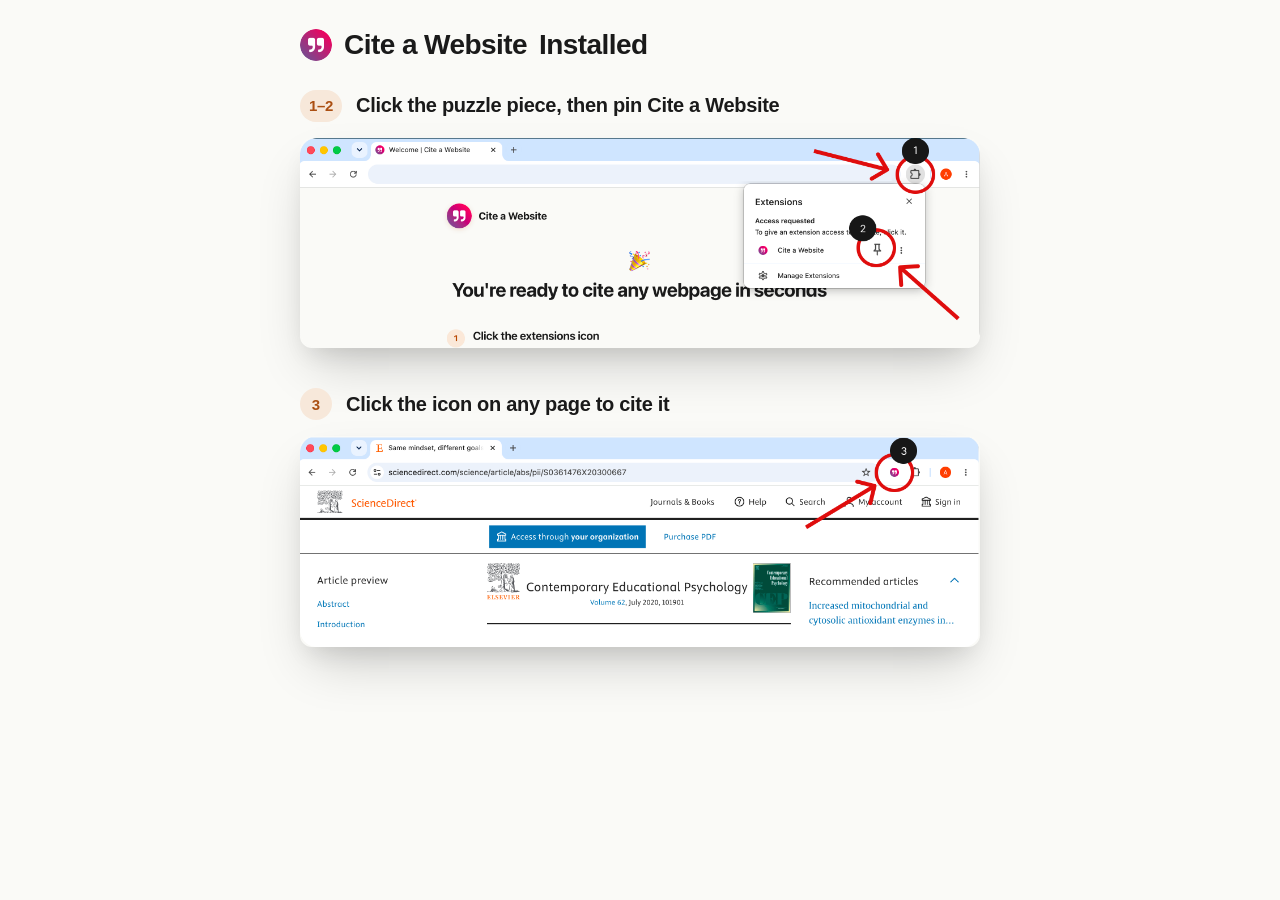
==== index.html @ b275d7fb "Initial welcome page for Cite a Website extension Co-authored-by: Cursor <cursoragent@cursor.com>" ====
<!doctype html>
<html lang="en">
  <head>
    <meta charset="UTF-8" />
    <meta name="viewport" content="width=device-width, initial-scale=1.0" />
    <title>Welcome | Cite a Website</title>
    <link rel="icon" type="image/png" href="./assets/icon-32.png" />
    <link rel="stylesheet" href="./welcome.css" />
  </head>
  <body>
    <div class="page">
      <h1 class="install-title">
        <img
          class="install-title__icon"
          src="./assets/icon-32.png"
          width="32"
          height="32"
          alt=""
        />
        <span class="install-title__name">Cite a Website</span>
        <span class="install-title__installed">Installed</span>
      </h1>

      <ol class="steps">
        <li class="step" aria-label="Steps 1 and 2">
          <div class="step-head">
            <span class="step-num step-num--range" aria-hidden="true">1–2</span>
            <div class="step-text">
              <h2>Click the puzzle piece, then pin Cite a Website</h2>
            </div>
          </div>
          <div class="step-visual">
            <img
              class="step-screenshot step-screenshot--setup"
              src="./assets/steps1and2.png"
              width="4800"
              height="1488"
              alt="Chrome: click the puzzle piece (1), then pin Cite a Website (2)"
            />
          </div>
        </li>

        <li class="step" aria-label="Step 3">
          <div class="step-head">
            <span class="step-num" aria-hidden="true">3</span>
            <div class="step-text">
              <h2>Click the icon on any page to cite it</h2>
            </div>
          </div>
          <div class="step-visual">
            <img
              class="step-screenshot step-screenshot--click"
              src="./assets/step3.png"
              width="4800"
              height="1488"
              alt="Chrome: click the icon in the toolbar on any page to cite it"
            />
          </div>
        </li>
      </ol>
    </div>
  </body>
</html>
---- welcome.css ----
/* ---- design tokens (aligned with popup.css) ---- */
:root {
  --c-bg: #fafaf7;
  --c-bg-subtle: #f2f1ec;
  --c-bg-card: #ffffff;
  --c-fg: #1a1a1a;
  --c-fg-muted: #595953;
  --c-fg-faint: #83837c;
  --c-accent: #ab4f12;
  --c-accent-soft: #f7e8da;
  --c-step: #ab4f12;
  --c-step-bg: #f7e8da;
  --c-border: #e2dfd4;
  --font-sans: -apple-system, BlinkMacSystemFont, 'Segoe UI', Roboto, Helvetica, Arial, sans-serif;
  --max-width: 720px;
  --radius: 12px;
}

*,
*::before,
*::after {
  box-sizing: border-box;
}

html,
body {
  margin: 0;
  padding: 0;
  background: var(--c-bg);
  color: var(--c-fg);
  font-family: var(--font-sans);
  font-size: 16px;
  line-height: 1.55;
  -webkit-font-smoothing: antialiased;
}

body {
  min-height: 100vh;
}

/* ---- layout ---- */
.page {
  max-width: var(--max-width);
  margin: 0 auto;
  padding: 28px 20px 56px;
}

/* ---- title: icon + name + Installed (one line) ---- */
.install-title {
  display: flex;
  align-items: center;
  gap: 12px;
  flex-wrap: wrap;
  margin: 0 0 28px;
  font-size: clamp(22px, 4.5vw, 28px);
  font-weight: 700;
  letter-spacing: -0.02em;
  line-height: 1.2;
}

.install-title__icon {
  width: 32px;
  height: 32px;
  border-radius: 50%;
  flex-shrink: 0;
}

.install-title__name,
.install-title__installed {
  font: inherit;
  letter-spacing: inherit;
}

/* ---- steps ---- */
.steps {
  display: flex;
  flex-direction: column;
  gap: 40px;
  list-style: none;
  margin: 0;
  padding: 0;
}

.step {
  display: flex;
  flex-direction: column;
  gap: 16px;
}

.step-head {
  display: grid;
  grid-template-columns: auto 1fr;
  column-gap: 14px;
  align-items: center;
}

.step-num {
  width: 32px;
  height: 32px;
  display: flex;
  align-items: center;
  justify-content: center;
  border-radius: 50%;
  background: var(--c-step-bg);
  color: var(--c-step);
  font-size: 15px;
  font-weight: 700;
  line-height: 1;
}

.step-num--range {
  width: auto;
  min-width: 42px;
  padding: 0 8px;
  border-radius: 999px;
  letter-spacing: -0.02em;
}

.step-text {
  min-width: 0;
}

.step-text h2 {
  margin: 0;
  font-size: 20px;
  font-weight: 600;
  letter-spacing: -0.015em;
  line-height: 1.25;
}

.step-text p {
  margin: 0;
  color: var(--c-fg-muted);
  font-size: 15px;
}

.step-text strong {
  color: var(--c-fg);
  font-weight: 600;
}

.step-visual {
  overflow: hidden;
  border-radius: 12px;
  box-shadow:
    0 25px 50px -12px rgba(0, 0, 0, 0.2),
    0 12px 24px -8px rgba(0, 0, 0, 0.1);
}

.step-screenshot {
  display: block;
  width: 100%;
  height: auto;
}

/* Per-export edge trim (Figma export artifacts) */
.step-screenshot--setup {
  clip-path: inset(0.5px 0.5px 0 0);
}

.step-screenshot--click {
  clip-path: inset(1px 1.5px 0 0);
}

/* ---- features ---- */
.features {
  margin-top: 48px;
  padding: 24px;
  background: var(--c-bg-subtle);
  border: 1px solid var(--c-border);
  border-radius: var(--radius);
}

.features h2 {
  margin: 0 0 16px;
  font-size: 16px;
  font-weight: 650;
  text-align: center;
}

.feature-grid {
  display: grid;
  grid-template-columns: repeat(auto-fit, minmax(180px, 1fr));
  gap: 16px;
}

.feature-item {
  text-align: center;
}

.feature-icon {
  font-size: 22px;
  line-height: 1;
  margin-bottom: 6px;
}

.feature-item h3 {
  margin: 0 0 4px;
  font-size: 14px;
  font-weight: 650;
}

.feature-item p {
  margin: 0;
  font-size: 13px;
  color: var(--c-fg-muted);
  line-height: 1.4;
}

/* ---- footer ---- */
.site-footer {
  margin-top: 40px;
  padding-top: 24px;
  border-top: 1px solid var(--c-border);
  text-align: center;
  font-size: 13px;
  color: var(--c-fg-faint);
}

.site-footer p {
  margin: 0 0 8px;
}

/* ---- responsive ---- */
@media (max-width: 520px) {
  .page {
    padding: 20px 16px 40px;
  }
}
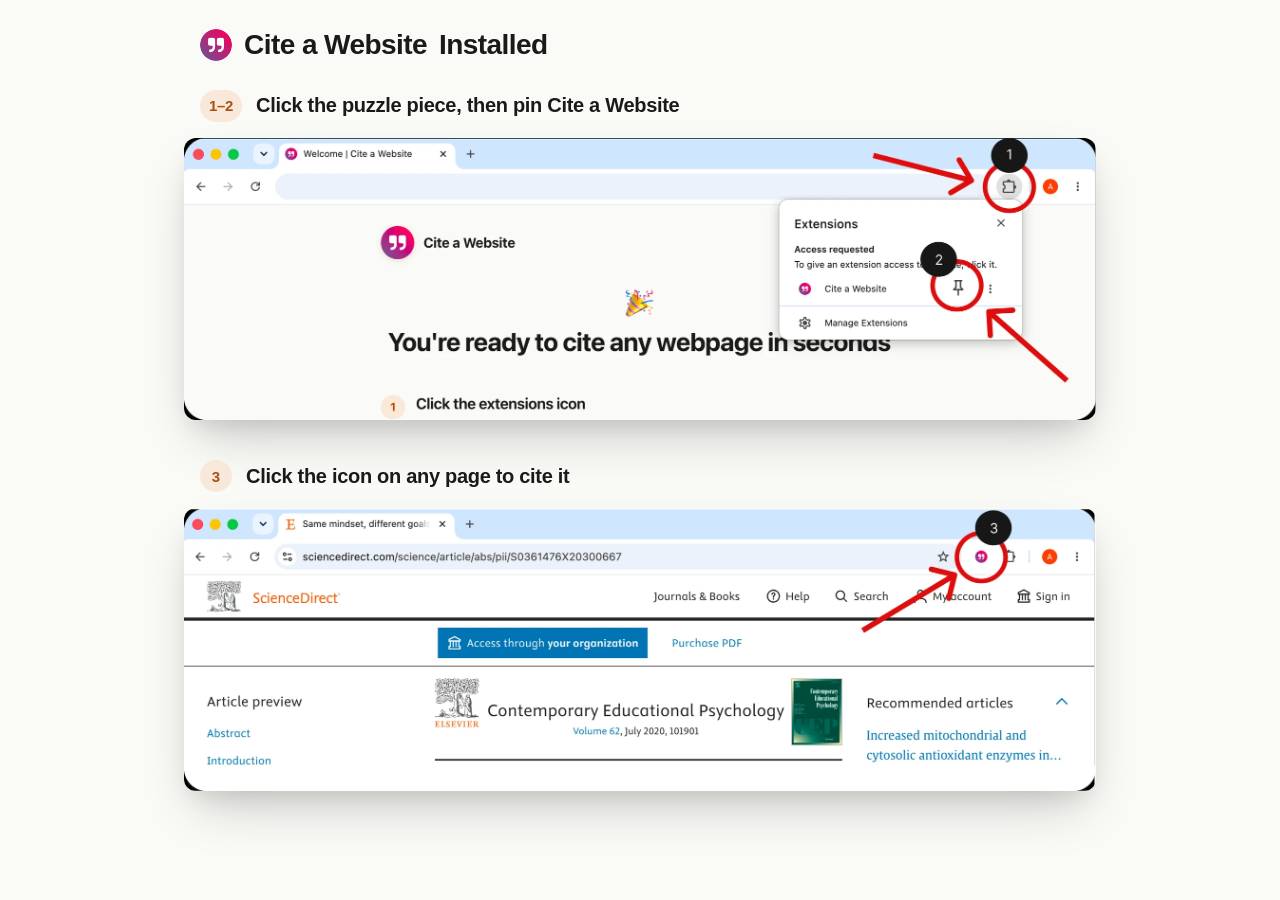
==== commit 70763e84: "Larger screenshot layout and optimized WebP assets. Widen the page, let screenshots bleed slightly o" ====
--- a/index.html
+++ b/index.html
@@ -30,13 +30,21 @@
             </div>
           </div>
           <div class="step-visual">
-            <img
-              class="step-screenshot step-screenshot--setup"
-              src="./assets/steps1and2.png"
-              width="4800"
-              height="1488"
-              alt="Chrome: click the puzzle piece (1), then pin Cite a Website (2)"
-            />
+            <picture>
+              <source
+                type="image/webp"
+                srcset="./assets/steps1and2.webp"
+                width="1920"
+                height="595"
+              />
+              <img
+                class="step-screenshot step-screenshot--setup"
+                src="./assets/steps1and2.png"
+                width="1920"
+                height="595"
+                alt="Chrome: click the puzzle piece (1), then pin Cite a Website (2)"
+              />
+            </picture>
           </div>
         </li>
 
@@ -48,13 +56,21 @@
             </div>
           </div>
           <div class="step-visual">
-            <img
-              class="step-screenshot step-screenshot--click"
-              src="./assets/step3.png"
-              width="4800"
-              height="1488"
-              alt="Chrome: click the icon in the toolbar on any page to cite it"
-            />
+            <picture>
+              <source
+                type="image/webp"
+                srcset="./assets/step3.webp"
+                width="1920"
+                height="595"
+              />
+              <img
+                class="step-screenshot step-screenshot--click"
+                src="./assets/step3.png"
+                width="1920"
+                height="595"
+                alt="Chrome: click the icon in the toolbar on any page to cite it"
+              />
+            </picture>
           </div>
         </li>
       </ol>
--- a/welcome.css
+++ b/welcome.css
@@ -12,7 +12,7 @@
   --c-step-bg: #f7e8da;
   --c-border: #e2dfd4;
   --font-sans: -apple-system, BlinkMacSystemFont, 'Segoe UI', Roboto, Helvetica, Arial, sans-serif;
-  --max-width: 720px;
+  --max-width: 920px;
   --radius: 12px;
 }
 
@@ -147,6 +147,13 @@
     0 12px 24px -8px rgba(0, 0, 0, 0.1);
 }
 
+@media (min-width: 600px) {
+  .step-visual {
+    margin-inline: -16px;
+    width: calc(100% + 32px);
+  }
+}
+
 .step-screenshot {
   display: block;
   width: 100%;
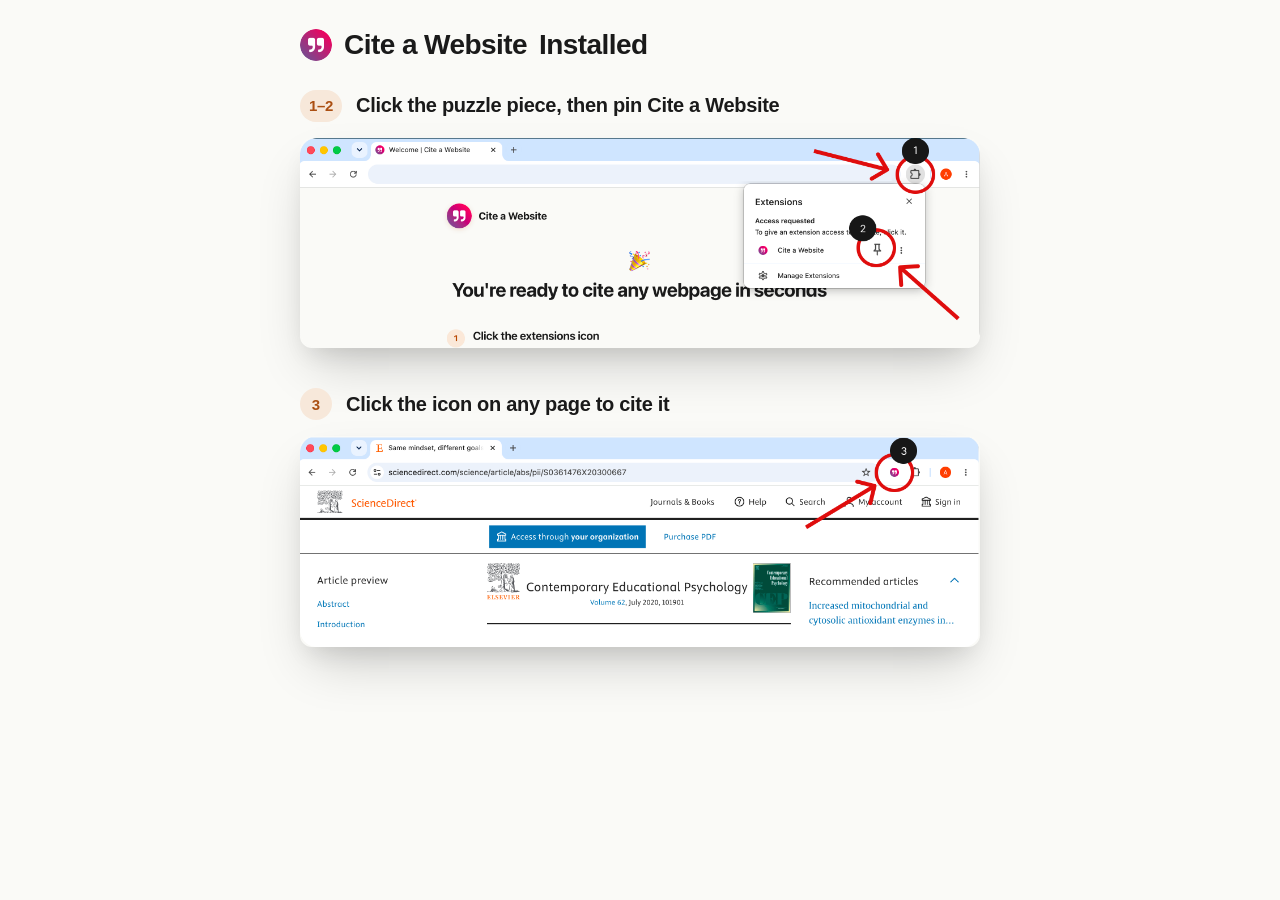
==== commit b37e5491: "Revert wider layout and WebP screenshots. Restore the original 720px layout and PNG-only assets.  Co" ====
--- a/index.html
+++ b/index.html
@@ -30,21 +30,13 @@
             </div>
           </div>
           <div class="step-visual">
-            <picture>
-              <source
-                type="image/webp"
-                srcset="./assets/steps1and2.webp"
-                width="1920"
-                height="595"
-              />
-              <img
-                class="step-screenshot step-screenshot--setup"
-                src="./assets/steps1and2.png"
-                width="1920"
-                height="595"
-                alt="Chrome: click the puzzle piece (1), then pin Cite a Website (2)"
-              />
-            </picture>
+            <img
+              class="step-screenshot step-screenshot--setup"
+              src="./assets/steps1and2.png"
+              width="4800"
+              height="1488"
+              alt="Chrome: click the puzzle piece (1), then pin Cite a Website (2)"
+            />
           </div>
         </li>
 
@@ -56,21 +48,13 @@
             </div>
           </div>
           <div class="step-visual">
-            <picture>
-              <source
-                type="image/webp"
-                srcset="./assets/step3.webp"
-                width="1920"
-                height="595"
-              />
-              <img
-                class="step-screenshot step-screenshot--click"
-                src="./assets/step3.png"
-                width="1920"
-                height="595"
-                alt="Chrome: click the icon in the toolbar on any page to cite it"
-              />
-            </picture>
+            <img
+              class="step-screenshot step-screenshot--click"
+              src="./assets/step3.png"
+              width="4800"
+              height="1488"
+              alt="Chrome: click the icon in the toolbar on any page to cite it"
+            />
           </div>
         </li>
       </ol>
--- a/welcome.css
+++ b/welcome.css
@@ -12,7 +12,7 @@
   --c-step-bg: #f7e8da;
   --c-border: #e2dfd4;
   --font-sans: -apple-system, BlinkMacSystemFont, 'Segoe UI', Roboto, Helvetica, Arial, sans-serif;
-  --max-width: 920px;
+  --max-width: 720px;
   --radius: 12px;
 }
 
@@ -147,13 +147,6 @@
     0 12px 24px -8px rgba(0, 0, 0, 0.1);
 }
 
-@media (min-width: 600px) {
-  .step-visual {
-    margin-inline: -16px;
-    width: calc(100% + 32px);
-  }
-}
-
 .step-screenshot {
   display: block;
   width: 100%;
